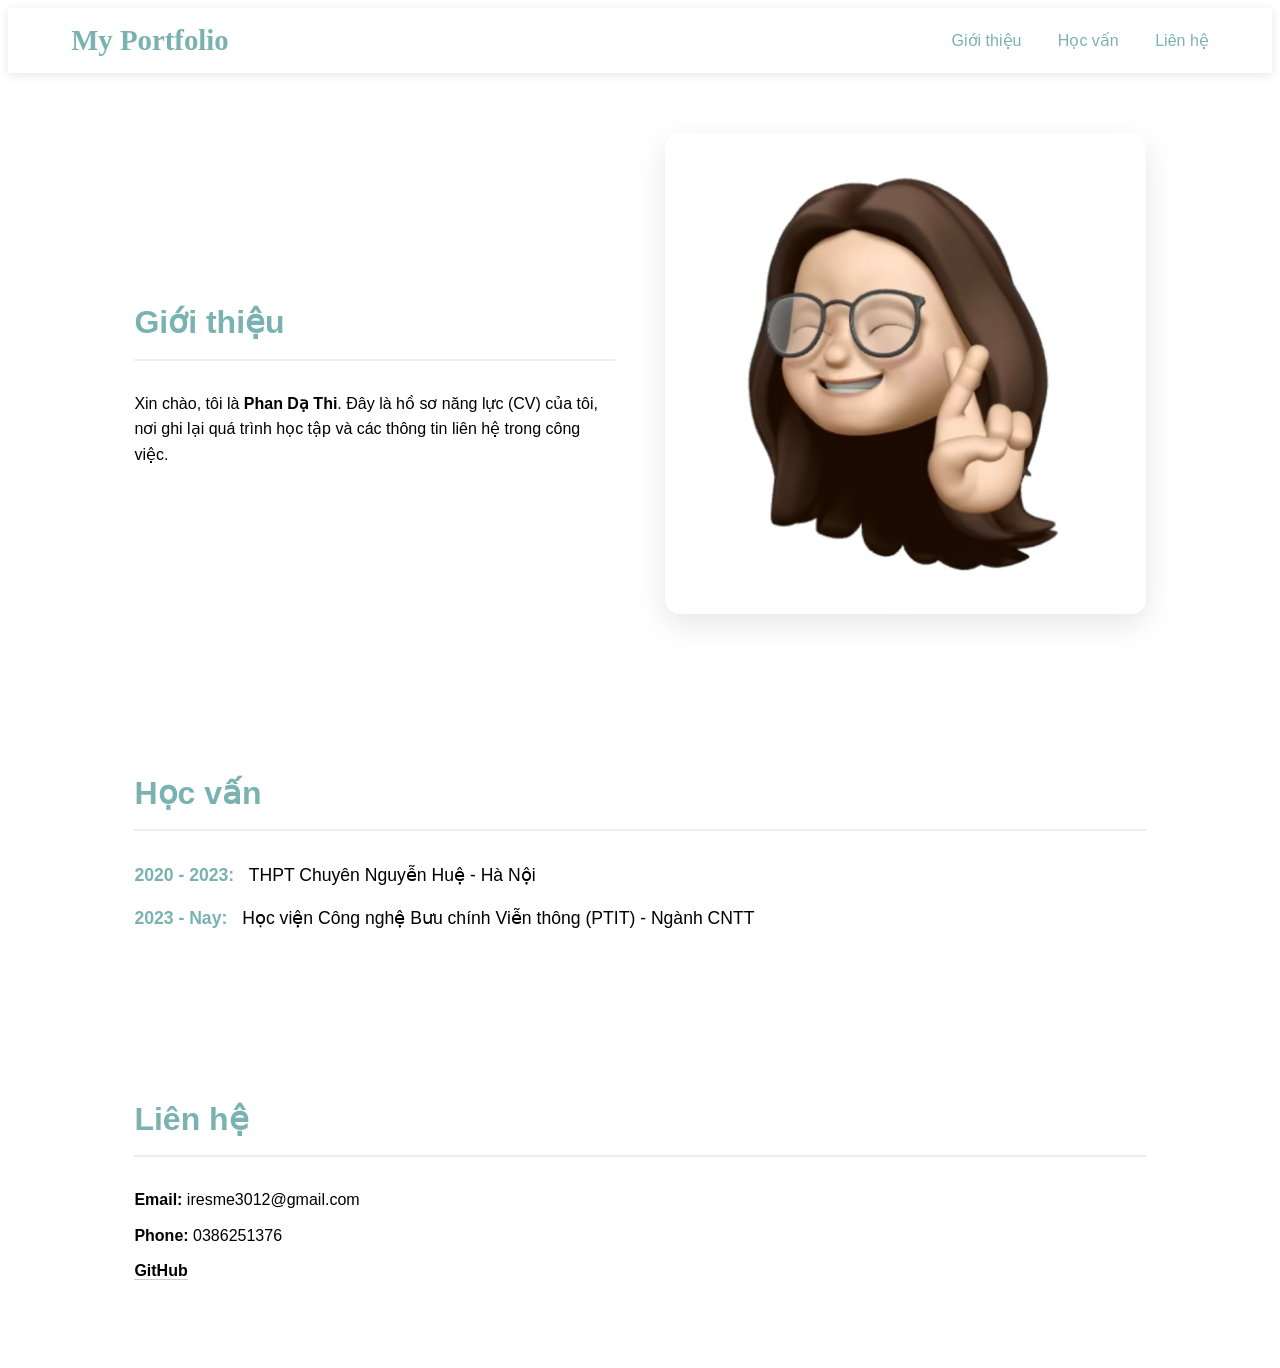
==== index.html @ 4f6a0843 "Rename my_info.html to index.html" ====
<!DOCTYPE html>
<html lang="en">
<head>
    <meta charset="UTF-8">
    <title>My Portfolio</title>
</head>
<body>
<header class="navbar">
  <div class="logo" >
    <strong>My Portfolio</strong>
  </div>

  <nav class="nav-links">
    <a href="#intro">Giới thiệu</a>
    <a href="#edu">Học vấn</a>
    <a href="#contact">Liên hệ</a>
  </nav>
</header>

<style>
  .navbar {
    display: flex;
    justify-content: space-between;
    align-items: center;
    padding: 1rem 5%;
    background-color: #fff;
    box-shadow: 0 2px 10px rgba(0,0,0,0.1);
    font-family:  "Helvetica Neue", Helvetica, Arial, sans-serif;
  }

  .logo {
    font-family: "Brush Script MT", cursive;
    font-size: 1.8rem;
    font-weight: normal;
    color: #7AB2B2;
  }

  .nav-links a {
    text-decoration: none;
    color: #7AB2B2;
    margin-left: 2rem;
    font-weight: 500;
    transition: color 0.3s ease;
  }

  .nav-links a:hover {
    color: #C7D9DD; /* Đổi màu khi di chuột vào */
  }
</style>


<style>
  section {
    font-family: "Helvetica Neue", Helvetica, Arial, sans-serif;
    padding: 60px 10%;
    line-height: 1.6;
  }

  h2 {
    font-size: 2rem;
    margin-bottom: 30px;
    border-bottom: 2px solid #eee;
    padding-bottom: 10px;
    color:#7AB2B2;
  }


  #intro {
    display: flex;
    align-items: center;
    gap: 50px;
  }

  .intro-text { flex: 1; }
  .intro-image { flex: 1; text-align: center; }

  .intro-image img {
    max-width: 100%;
    height: auto;
    border-radius: 15px; /* Bo góc ảnh cho hiện đại */
    box-shadow: 0 10px 30px rgba(0,0,0,0.1);
  }

  .edu-item {
    margin-bottom: 15px;
    font-size: 1.1rem;
  }
  .year { font-weight: bold; color: #7AB2B2; margin-right: 10px; }

  #contact ul { padding: 0; }
  #contact li { margin-bottom: 10px; }

  .github-link {
    text-decoration: none;
    color: inherit;
    border-bottom: 1px solid #ccc; 
    transition: 0.3s;
  }

  .github-link:hover {
    color: #C7D9DD;;
    border-bottom-color: #C7D9DD;;
  }


</style>

<section id="intro">
  <div class="intro-text">
    <h2>Giới thiệu</h2>
    <p>Xin chào, tôi là <strong>Phan Dạ Thi</strong>. Đây là hồ sơ năng lực (CV) của tôi, nơi ghi lại quá trình học tập và các thông tin liên hệ trong công việc.</p>
  </div>
  <div class="intro-image">
    <img src="Avatar.jpg" alt="Profile Picture">
  </div>
</section>

<section id="edu">
  <h2>Học vấn</h2>
  <div class="edu-item">
    <span class="year">2020 - 2023:</span>
    <span>THPT Chuyên Nguyễn Huệ - Hà Nội</span>
  </div>
  <div class="edu-item">
    <span class="year">2023 - Nay:</span>
    <span>Học viện Công nghệ Bưu chính Viễn thông (PTIT) - Ngành CNTT</span>
  </div>
</section>

<section id="contact">
  <h2>Liên hệ</h2>
  <ul style="list-style-type:none">
    <li><strong >Email:</strong> iresme3012@gmail.com</li>
    <li><strong>Phone:</strong> 0386251376</li>
    <li> <a href="https://github.com/pp3012" title="https://github.com/pp3012" target="_blank" class="github-link"><strong>GitHub</strong></a></li>
  </ul>
</section>


</body>
</html>
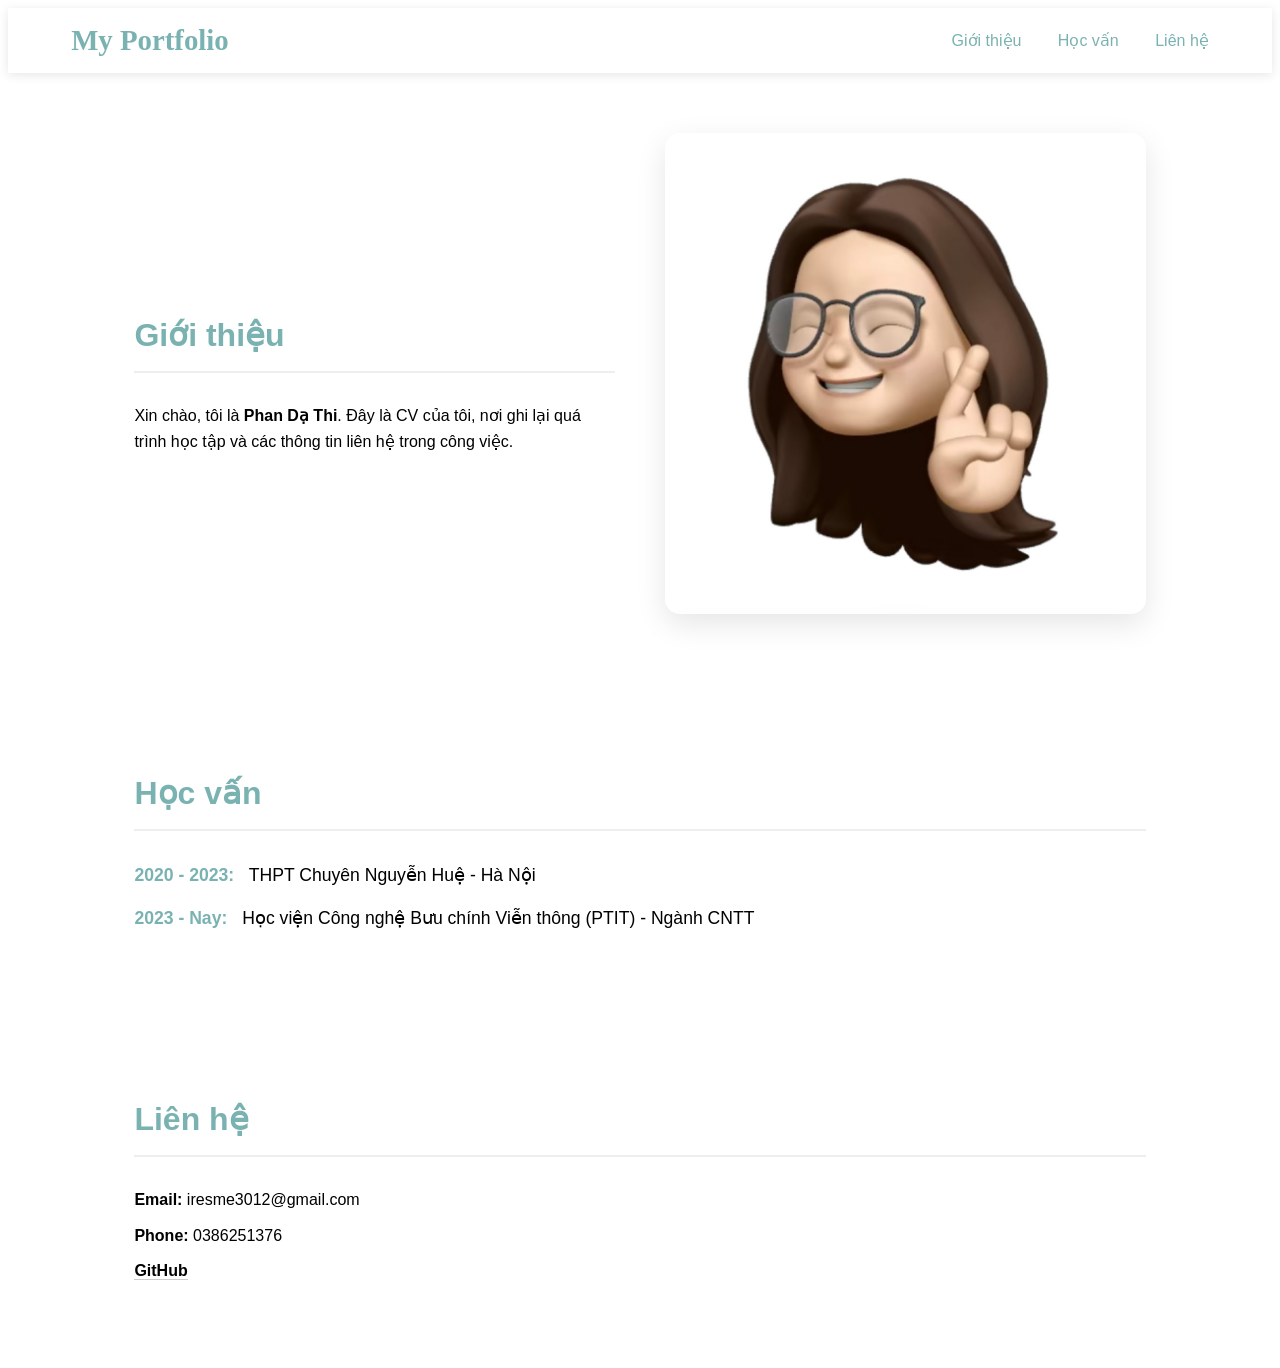
==== commit bae42c51: "Update index.html" ====
--- a/index.html
+++ b/index.html
@@ -108,7 +108,7 @@
 <section id="intro">
   <div class="intro-text">
     <h2>Giới thiệu</h2>
-    <p>Xin chào, tôi là <strong>Phan Dạ Thi</strong>. Đây là hồ sơ năng lực (CV) của tôi, nơi ghi lại quá trình học tập và các thông tin liên hệ trong công việc.</p>
+    <p>Xin chào, tôi là <strong>Phan Dạ Thi</strong>. Đây là CV của tôi, nơi ghi lại quá trình học tập và các thông tin liên hệ trong công việc.</p>
   </div>
   <div class="intro-image">
     <img src="Avatar.jpg" alt="Profile Picture">
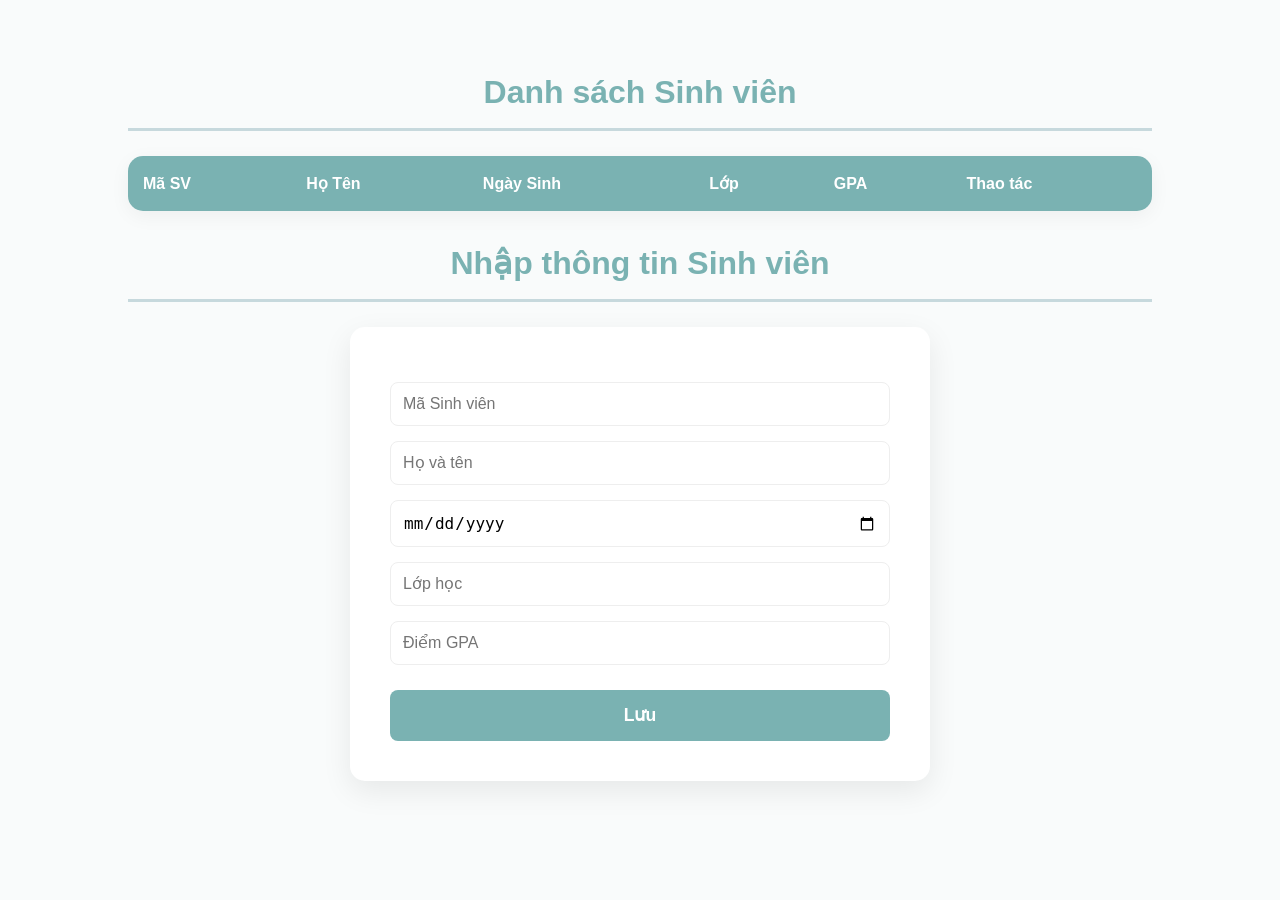
==== commit bb14a43e: "Create index.html" ====
--- a/index.html
+++ b/index.html
@@ -2,140 +2,148 @@
 <html lang="en">
 <head>
     <meta charset="UTF-8">
-    <title>My Portfolio</title>
+    <title>Danh sách sinh viên</title>
+  <style>
+    body {
+      font-family: "Helvetica Neue", Helvetica, Arial, sans-serif;
+      background-color: #f9fbfb;
+      color: #333;
+      margin: 0;
+      display: flex;
+      flex-direction: column;
+      align-items: center;
+      padding: 40px 10%;
+      line-height: 1.6;
+    }
+
+    h2 {
+      font-size: 2rem;
+      margin-bottom: 25px;
+      border-bottom: 3px solid #C7D9DD;
+      padding-bottom: 10px;
+      color: #7AB2B2;
+      width: 100%;
+      text-align: center;
+    }
+
+    .form {
+      background: #fff;
+      border: none;
+      padding: 40px;
+      width: 100%;
+      max-width: 500px;
+      margin-bottom: 50px;
+      border-radius: 15px;
+      box-shadow: 0 10px 30px rgba(0,0,0,0.08); /* Đổ bóng */
+    }
+
+    input {
+      display: block;
+      margin: 15px 0;
+      width: 100%;
+      padding: 12px;
+      border: 1px solid #eee;
+      border-radius: 8px;
+      box-sizing: border-box;
+      font-size: 1rem;
+      transition: 0.3s;
+    }
+
+    input:focus {
+      outline: none;
+      border-color: #7AB2B2;
+      box-shadow: 0 0 5px rgba(122, 178, 178, 0.3);
+    }
+
+    button {
+      width: 100%;
+      padding: 15px;
+      background-color: #7AB2B2;
+      color: white;
+      border: none;
+      border-radius: 8px;
+      font-size: 1.1rem;
+      font-weight: bold;
+      cursor: pointer;
+      transition: 0.3s;
+      margin-top: 10px;
+    }
+
+    button:hover {
+      background-color: #4D8686;
+      transform: translateY(-2px);
+    }
+
+    table {
+      width: 100%;
+      border-collapse: separate;
+      border-spacing: 0;
+      background: #fff;
+      border-radius: 15px;
+      overflow: hidden;
+      box-shadow: 0 5px 20px rgba(0,0,0,0.05);
+    }
+
+    th {
+      background-color: #7AB2B2;
+      color: white;
+      padding: 15px;
+      text-align: left;
+    }
+
+    td {
+      padding: 15px;
+      border-bottom: 1px solid #eee;
+    }
+
+    tr:last-child td { border-bottom: none; }
+
+    tr:hover { background-color: #f1f7f7; }
+
+    .btn-edit {
+      background-color: #EEF7FF;
+      color: #7AB2B2;
+      padding: 5px 15px;
+      width: auto;
+      font-size: 0.9rem;
+      border: 1px solid #7AB2B2;
+    }
+
+    .btn-edit:hover {
+      background-color: #7AB2B2;
+      color: white;
+    }
+  </style>
 </head>
+
 <body>
-<header class="navbar">
-  <div class="logo" >
-    <strong>My Portfolio</strong>
-  </div>
+<h2>Danh sách Sinh viên</h2>
+<table>
+  <thead>
+  <tr>
+    <th>Mã SV</th>
+    <th>Họ Tên</th>
+    <th>Ngày Sinh</th>
+    <th>Lớp</th>
+    <th>GPA</th>
+    <th>Thao tác</th>
+  </tr>
+  </thead>
+  <tbody id="table"></tbody>
+</table>
 
-  <nav class="nav-links">
-    <a href="#intro">Giới thiệu</a>
-    <a href="#edu">Học vấn</a>
-    <a href="#contact">Liên hệ</a>
-  </nav>
-</header>
-
-<style>
-  .navbar {
-    display: flex;
-    justify-content: space-between;
-    align-items: center;
-    padding: 1rem 5%;
-    background-color: #fff;
-    box-shadow: 0 2px 10px rgba(0,0,0,0.1);
-    font-family:  "Helvetica Neue", Helvetica, Arial, sans-serif;
-  }
-
-  .logo {
-    font-family: "Brush Script MT", cursive;
-    font-size: 1.8rem;
-    font-weight: normal;
-    color: #7AB2B2;
-  }
-
-  .nav-links a {
-    text-decoration: none;
-    color: #7AB2B2;
-    margin-left: 2rem;
-    font-weight: 500;
-    transition: color 0.3s ease;
-  }
-
-  .nav-links a:hover {
-    color: #C7D9DD; /* Đổi màu khi di chuột vào */
-  }
-</style>
+<h2>Nhập thông tin Sinh viên</h2>
+<div class="form">
+  <input type="text" id="id" placeholder="Mã Sinh viên">
+  <input type="text" id="name" placeholder="Họ và tên">
+  <input type="date" id="birth">
+  <input type="text" id="lop" placeholder="Lớp học">
+  <input type="number" id="gpa" placeholder="Điểm GPA">
+  <button onclick="addnupdate()">Lưu</button>
+</div>
 
 
-<style>
-  section {
-    font-family: "Helvetica Neue", Helvetica, Arial, sans-serif;
-    padding: 60px 10%;
-    line-height: 1.6;
-  }
-
-  h2 {
-    font-size: 2rem;
-    margin-bottom: 30px;
-    border-bottom: 2px solid #eee;
-    padding-bottom: 10px;
-    color:#7AB2B2;
-  }
-
-
-  #intro {
-    display: flex;
-    align-items: center;
-    gap: 50px;
-  }
-
-  .intro-text { flex: 1; }
-  .intro-image { flex: 1; text-align: center; }
-
-  .intro-image img {
-    max-width: 100%;
-    height: auto;
-    border-radius: 15px; /* Bo góc ảnh cho hiện đại */
-    box-shadow: 0 10px 30px rgba(0,0,0,0.1);
-  }
-
-  .edu-item {
-    margin-bottom: 15px;
-    font-size: 1.1rem;
-  }
-  .year { font-weight: bold; color: #7AB2B2; margin-right: 10px; }
-
-  #contact ul { padding: 0; }
-  #contact li { margin-bottom: 10px; }
-
-  .github-link {
-    text-decoration: none;
-    color: inherit;
-    border-bottom: 1px solid #ccc; 
-    transition: 0.3s;
-  }
-
-  .github-link:hover {
-    color: #C7D9DD;;
-    border-bottom-color: #C7D9DD;;
-  }
-
-
-</style>
-
-<section id="intro">
-  <div class="intro-text">
-    <h2>Giới thiệu</h2>
-    <p>Xin chào, tôi là <strong>Phan Dạ Thi</strong>. Đây là CV của tôi, nơi ghi lại quá trình học tập và các thông tin liên hệ trong công việc.</p>
-  </div>
-  <div class="intro-image">
-    <img src="Avatar.jpg" alt="Profile Picture">
-  </div>
-</section>
-
-<section id="edu">
-  <h2>Học vấn</h2>
-  <div class="edu-item">
-    <span class="year">2020 - 2023:</span>
-    <span>THPT Chuyên Nguyễn Huệ - Hà Nội</span>
-  </div>
-  <div class="edu-item">
-    <span class="year">2023 - Nay:</span>
-    <span>Học viện Công nghệ Bưu chính Viễn thông (PTIT) - Ngành CNTT</span>
-  </div>
-</section>
-
-<section id="contact">
-  <h2>Liên hệ</h2>
-  <ul style="list-style-type:none">
-    <li><strong >Email:</strong> iresme3012@gmail.com</li>
-    <li><strong>Phone:</strong> 0386251376</li>
-    <li> <a href="https://github.com/pp3012" title="https://github.com/pp3012" target="_blank" class="github-link"><strong>GitHub</strong></a></li>
-  </ul>
-</section>
-
+<script src="QLSV.js"></script>
 
 </body>
 </html>
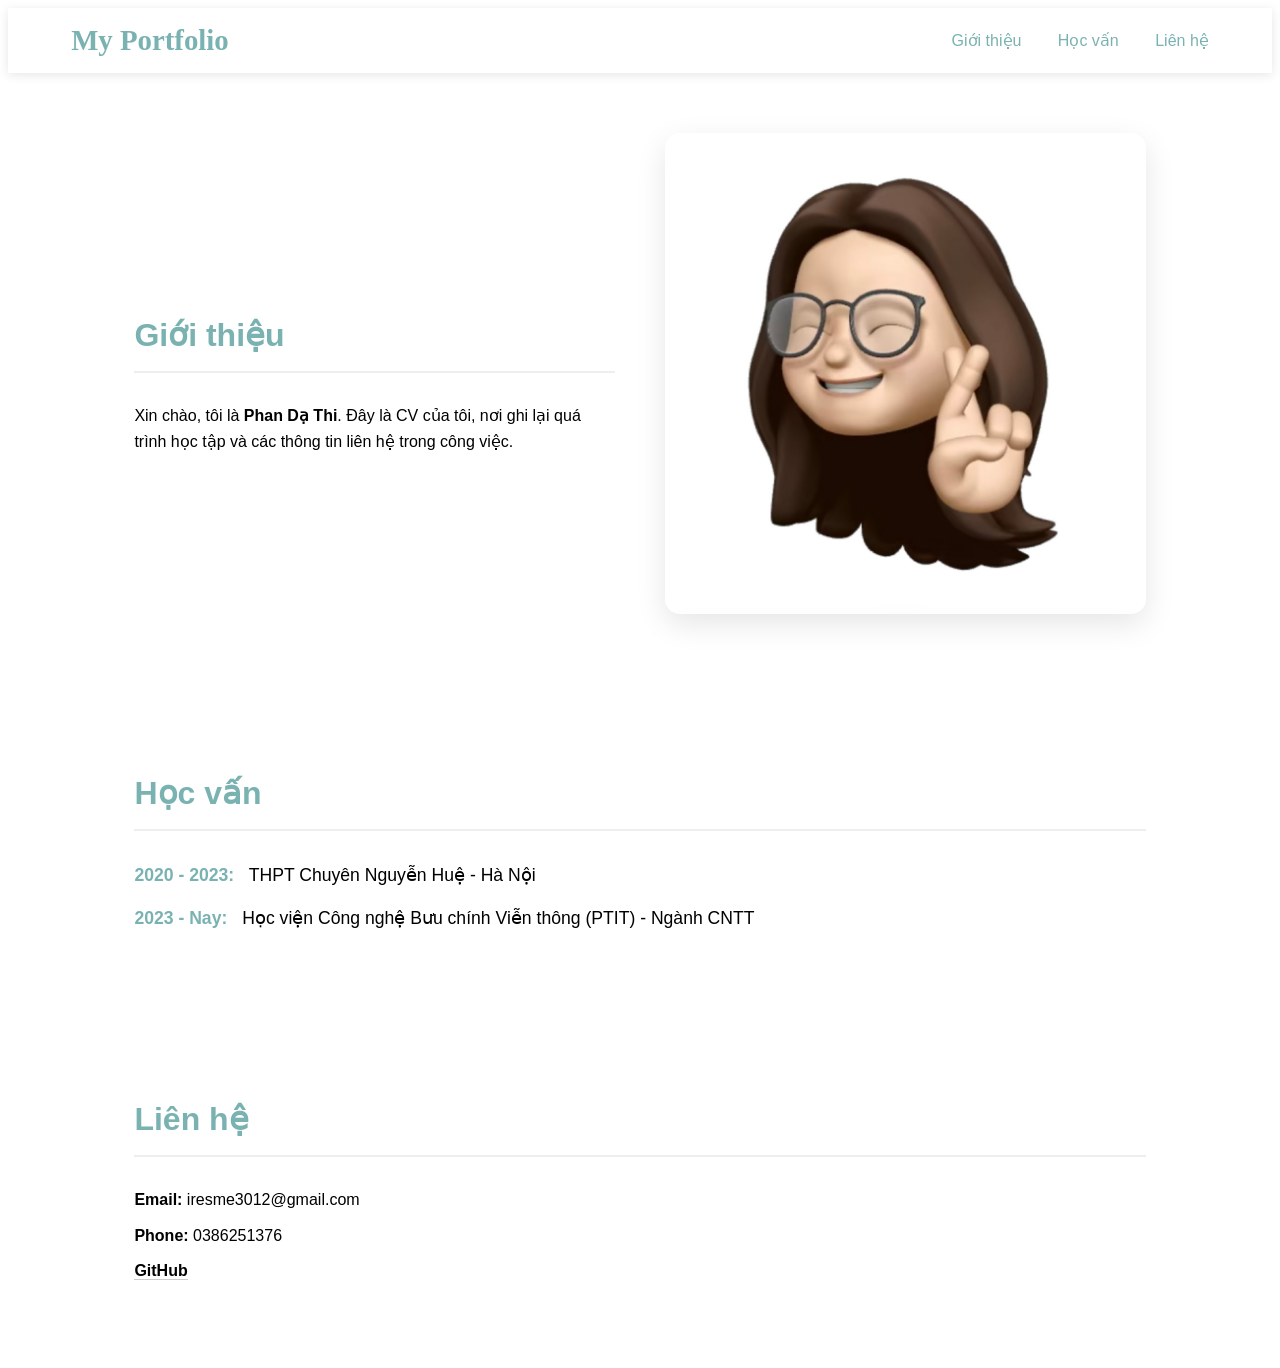
==== commit 2626c0d9: "Rename info.html to index.html" ====
--- a/index.html
+++ b/index.html
@@ -2,148 +2,140 @@
 <html lang="en">
 <head>
     <meta charset="UTF-8">
-    <title>Danh sách sinh viên</title>
-  <style>
-    body {
-      font-family: "Helvetica Neue", Helvetica, Arial, sans-serif;
-      background-color: #f9fbfb;
-      color: #333;
-      margin: 0;
-      display: flex;
-      flex-direction: column;
-      align-items: center;
-      padding: 40px 10%;
-      line-height: 1.6;
-    }
+    <title>My Portfolio</title>
+</head>
+<body>
+<header class="navbar">
+  <div class="logo" >
+    <strong>My Portfolio</strong>
+  </div>
 
-    h2 {
-      font-size: 2rem;
-      margin-bottom: 25px;
-      border-bottom: 3px solid #C7D9DD;
-      padding-bottom: 10px;
-      color: #7AB2B2;
-      width: 100%;
-      text-align: center;
-    }
+  <nav class="nav-links">
+    <a href="#intro">Giới thiệu</a>
+    <a href="#edu">Học vấn</a>
+    <a href="#contact">Liên hệ</a>
+  </nav>
+</header>
 
-    .form {
-      background: #fff;
-      border: none;
-      padding: 40px;
-      width: 100%;
-      max-width: 500px;
-      margin-bottom: 50px;
-      border-radius: 15px;
-      box-shadow: 0 10px 30px rgba(0,0,0,0.08); /* Đổ bóng */
-    }
+<style>
+  .navbar {
+    display: flex;
+    justify-content: space-between;
+    align-items: center;
+    padding: 1rem 5%;
+    background-color: #fff;
+    box-shadow: 0 2px 10px rgba(0,0,0,0.1);
+    font-family:  "Helvetica Neue", Helvetica, Arial, sans-serif;
+  }
 
-    input {
-      display: block;
-      margin: 15px 0;
-      width: 100%;
-      padding: 12px;
-      border: 1px solid #eee;
-      border-radius: 8px;
-      box-sizing: border-box;
-      font-size: 1rem;
-      transition: 0.3s;
-    }
+  .logo {
+    font-family: "Brush Script MT", cursive;
+    font-size: 1.8rem;
+    font-weight: normal;
+    color: #7AB2B2;
+  }
 
-    input:focus {
-      outline: none;
-      border-color: #7AB2B2;
-      box-shadow: 0 0 5px rgba(122, 178, 178, 0.3);
-    }
+  .nav-links a {
+    text-decoration: none;
+    color: #7AB2B2;
+    margin-left: 2rem;
+    font-weight: 500;
+    transition: color 0.3s ease;
+  }
 
-    button {
-      width: 100%;
-      padding: 15px;
-      background-color: #7AB2B2;
-      color: white;
-      border: none;
-      border-radius: 8px;
-      font-size: 1.1rem;
-      font-weight: bold;
-      cursor: pointer;
-      transition: 0.3s;
-      margin-top: 10px;
-    }
-
-    button:hover {
-      background-color: #4D8686;
-      transform: translateY(-2px);
-    }
-
-    table {
-      width: 100%;
-      border-collapse: separate;
-      border-spacing: 0;
-      background: #fff;
-      border-radius: 15px;
-      overflow: hidden;
-      box-shadow: 0 5px 20px rgba(0,0,0,0.05);
-    }
-
-    th {
-      background-color: #7AB2B2;
-      color: white;
-      padding: 15px;
-      text-align: left;
-    }
-
-    td {
-      padding: 15px;
-      border-bottom: 1px solid #eee;
-    }
-
-    tr:last-child td { border-bottom: none; }
-
-    tr:hover { background-color: #f1f7f7; }
-
-    .btn-edit {
-      background-color: #EEF7FF;
-      color: #7AB2B2;
-      padding: 5px 15px;
-      width: auto;
-      font-size: 0.9rem;
-      border: 1px solid #7AB2B2;
-    }
-
-    .btn-edit:hover {
-      background-color: #7AB2B2;
-      color: white;
-    }
-  </style>
-</head>
-
-<body>
-<h2>Danh sách Sinh viên</h2>
-<table>
-  <thead>
-  <tr>
-    <th>Mã SV</th>
-    <th>Họ Tên</th>
-    <th>Ngày Sinh</th>
-    <th>Lớp</th>
-    <th>GPA</th>
-    <th>Thao tác</th>
-  </tr>
-  </thead>
-  <tbody id="table"></tbody>
-</table>
-
-<h2>Nhập thông tin Sinh viên</h2>
-<div class="form">
-  <input type="text" id="id" placeholder="Mã Sinh viên">
-  <input type="text" id="name" placeholder="Họ và tên">
-  <input type="date" id="birth">
-  <input type="text" id="lop" placeholder="Lớp học">
-  <input type="number" id="gpa" placeholder="Điểm GPA">
-  <button onclick="addnupdate()">Lưu</button>
-</div>
+  .nav-links a:hover {
+    color: #C7D9DD; /* Đổi màu khi di chuột vào */
+  }
+</style>
 
 
-<script src="QLSV.js"></script>
+<style>
+  section {
+    font-family: "Helvetica Neue", Helvetica, Arial, sans-serif;
+    padding: 60px 10%;
+    line-height: 1.6;
+  }
+
+  h2 {
+    font-size: 2rem;
+    margin-bottom: 30px;
+    border-bottom: 2px solid #eee;
+    padding-bottom: 10px;
+    color:#7AB2B2;
+  }
+
+
+  #intro {
+    display: flex;
+    align-items: center;
+    gap: 50px;
+  }
+
+  .intro-text { flex: 1; }
+  .intro-image { flex: 1; text-align: center; }
+
+  .intro-image img {
+    max-width: 100%;
+    height: auto;
+    border-radius: 15px; /* Bo góc ảnh cho hiện đại */
+    box-shadow: 0 10px 30px rgba(0,0,0,0.1);
+  }
+
+  .edu-item {
+    margin-bottom: 15px;
+    font-size: 1.1rem;
+  }
+  .year { font-weight: bold; color: #7AB2B2; margin-right: 10px; }
+
+  #contact ul { padding: 0; }
+  #contact li { margin-bottom: 10px; }
+
+  .github-link {
+    text-decoration: none;
+    color: inherit;
+    border-bottom: 1px solid #ccc; 
+    transition: 0.3s;
+  }
+
+  .github-link:hover {
+    color: #C7D9DD;;
+    border-bottom-color: #C7D9DD;;
+  }
+
+
+</style>
+
+<section id="intro">
+  <div class="intro-text">
+    <h2>Giới thiệu</h2>
+    <p>Xin chào, tôi là <strong>Phan Dạ Thi</strong>. Đây là CV của tôi, nơi ghi lại quá trình học tập và các thông tin liên hệ trong công việc.</p>
+  </div>
+  <div class="intro-image">
+    <img src="Avatar.jpg" alt="Profile Picture">
+  </div>
+</section>
+
+<section id="edu">
+  <h2>Học vấn</h2>
+  <div class="edu-item">
+    <span class="year">2020 - 2023:</span>
+    <span>THPT Chuyên Nguyễn Huệ - Hà Nội</span>
+  </div>
+  <div class="edu-item">
+    <span class="year">2023 - Nay:</span>
+    <span>Học viện Công nghệ Bưu chính Viễn thông (PTIT) - Ngành CNTT</span>
+  </div>
+</section>
+
+<section id="contact">
+  <h2>Liên hệ</h2>
+  <ul style="list-style-type:none">
+    <li><strong >Email:</strong> iresme3012@gmail.com</li>
+    <li><strong>Phone:</strong> 0386251376</li>
+    <li> <a href="https://github.com/pp3012" title="https://github.com/pp3012" target="_blank" class="github-link"><strong>GitHub</strong></a></li>
+  </ul>
+</section>
+
 
 </body>
 </html>
